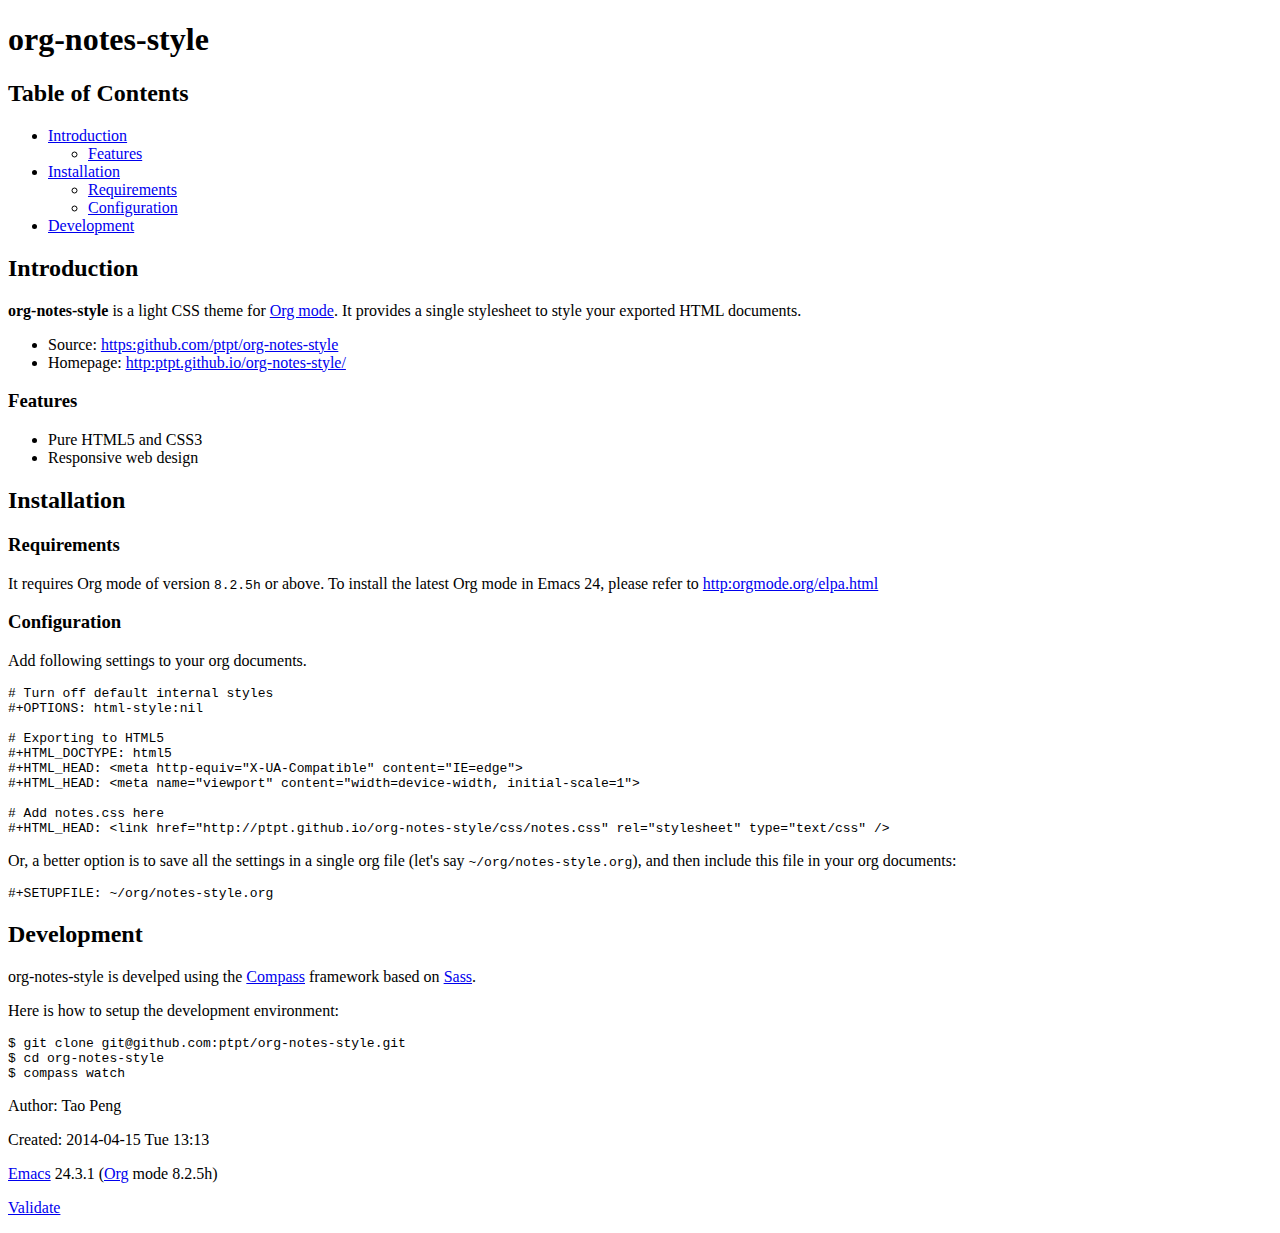
==== index.html @ 5f42485b "Add project source and homepage" ====
<!DOCTYPE html>
<html>
<head>
<title>org-notes-style</title>
<!-- 2014-04-15 Tue 13:13 -->
<meta  charset="utf-8">
<meta  name="generator" content="Org-mode">
<meta  name="author" content="Tao Peng">
<meta http-equiv="X-UA-Compatible" content="IE=edge">
<meta name="viewport" content="width=device-width, initial-scale=1">
<link href="http://ptpt.github.io/org-notes-style/css/notes.css" rel="stylesheet" type="text/css" />
</head>
<body>
<div id="content">
<h1 class="title">org-notes-style</h1>
<nav id="table-of-contents">
<h2>Table of Contents</h2>
<div id="text-table-of-contents">
<ul>
<li><a href="#sec-1">Introduction</a>
<ul>
<li><a href="#sec-1-1">Features</a></li>
</ul>
</li>
<li><a href="#sec-2">Installation</a>
<ul>
<li><a href="#sec-2-1">Requirements</a></li>
<li><a href="#sec-2-2">Configuration</a></li>
</ul>
</li>
<li><a href="#sec-3">Development</a></li>
</ul>
</div>
</nav>


<div id="outline-container-sec-1" class="outline-2">
<h2 id="sec-1">Introduction</h2>
<div class="outline-text-2" id="text-1">
<p>
<b>org-notes-style</b> is a light CSS theme for <a href="http:orgmode.org/">Org mode</a>. It provides a
single stylesheet to style your exported HTML documents.
</p>

<ul class="org-ul">
<li>Source: <a href="https:github.com/ptpt/org-notes-style">https:github.com/ptpt/org-notes-style</a>
</li>
<li>Homepage: <a href="http:ptpt.github.io/org-notes-style/">http:ptpt.github.io/org-notes-style/</a>
</li>
</ul>
</div>

<div id="outline-container-sec-1-1" class="outline-3">
<h3 id="sec-1-1">Features</h3>
<div class="outline-text-3" id="text-1-1">
<ul class="org-ul">
<li>Pure HTML5 and CSS3
</li>
<li>Responsive web design
</li>
</ul>
</div>
</div>
</div>

<div id="outline-container-sec-2" class="outline-2">
<h2 id="sec-2">Installation</h2>
<div class="outline-text-2" id="text-2">
</div><div id="outline-container-sec-2-1" class="outline-3">
<h3 id="sec-2-1">Requirements</h3>
<div class="outline-text-3" id="text-2-1">
<p>
It requires Org mode of version <code>8.2.5h</code> or above. To install the
latest Org mode in Emacs 24, please refer to
<a href="http:orgmode.org/elpa.html">http:orgmode.org/elpa.html</a>
</p>
</div>
</div>

<div id="outline-container-sec-2-2" class="outline-3">
<h3 id="sec-2-2">Configuration</h3>
<div class="outline-text-3" id="text-2-2">
<p>
Add following settings to your org documents.
</p>
<div class="org-src-container">

<pre class="src src-org-mode"># Turn off default internal styles
#+OPTIONS: html-style:nil

# Exporting to HTML5
#+HTML_DOCTYPE: html5
#+HTML_HEAD: &lt;meta http-equiv="X-UA-Compatible" content="IE=edge"&gt;
#+HTML_HEAD: &lt;meta name="viewport" content="width=device-width, initial-scale=1"&gt;

# Add notes.css here
#+HTML_HEAD: &lt;link href="http://ptpt.github.io/org-notes-style/css/notes.css" rel="stylesheet" type="text/css" /&gt;
</pre>
</div>

<p>
Or, a better option is to save all the settings in a single org
file (let's say <code>~/org/notes-style.org</code>), and then include this
file in your org documents:
</p>

<div class="org-src-container">

<pre class="src src-org-mode">#+SETUPFILE: ~/org/notes-style.org
</pre>
</div>
</div>
</div>
</div>

<div id="outline-container-sec-3" class="outline-2">
<h2 id="sec-3">Development</h2>
<div class="outline-text-2" id="text-3">
<p>
org-notes-style is develped using the <a href="http:compass-style.org/">Compass</a> framework based on
<a href="http:sass-lang.com/">Sass</a>.
</p>

<p>
Here is how to setup the development environment:
</p>
<pre class="example">
$ git clone git@github.com:ptpt/org-notes-style.git
$ cd org-notes-style
$ compass watch
</pre>
</div>
</div>
</div>
<div id="postamble" class="status">
<p class="author">Author: Tao Peng</p>
<p class="date">Created: 2014-04-15 Tue 13:13</p>
<p class="creator"><a href="http://www.gnu.org/software/emacs/">Emacs</a> 24.3.1 (<a href="http://orgmode.org">Org</a> mode 8.2.5h)</p>
<p class="validation"><a href="http://validator.w3.org/check?uri=referer">Validate</a></p>
</div>
</body>
</html>
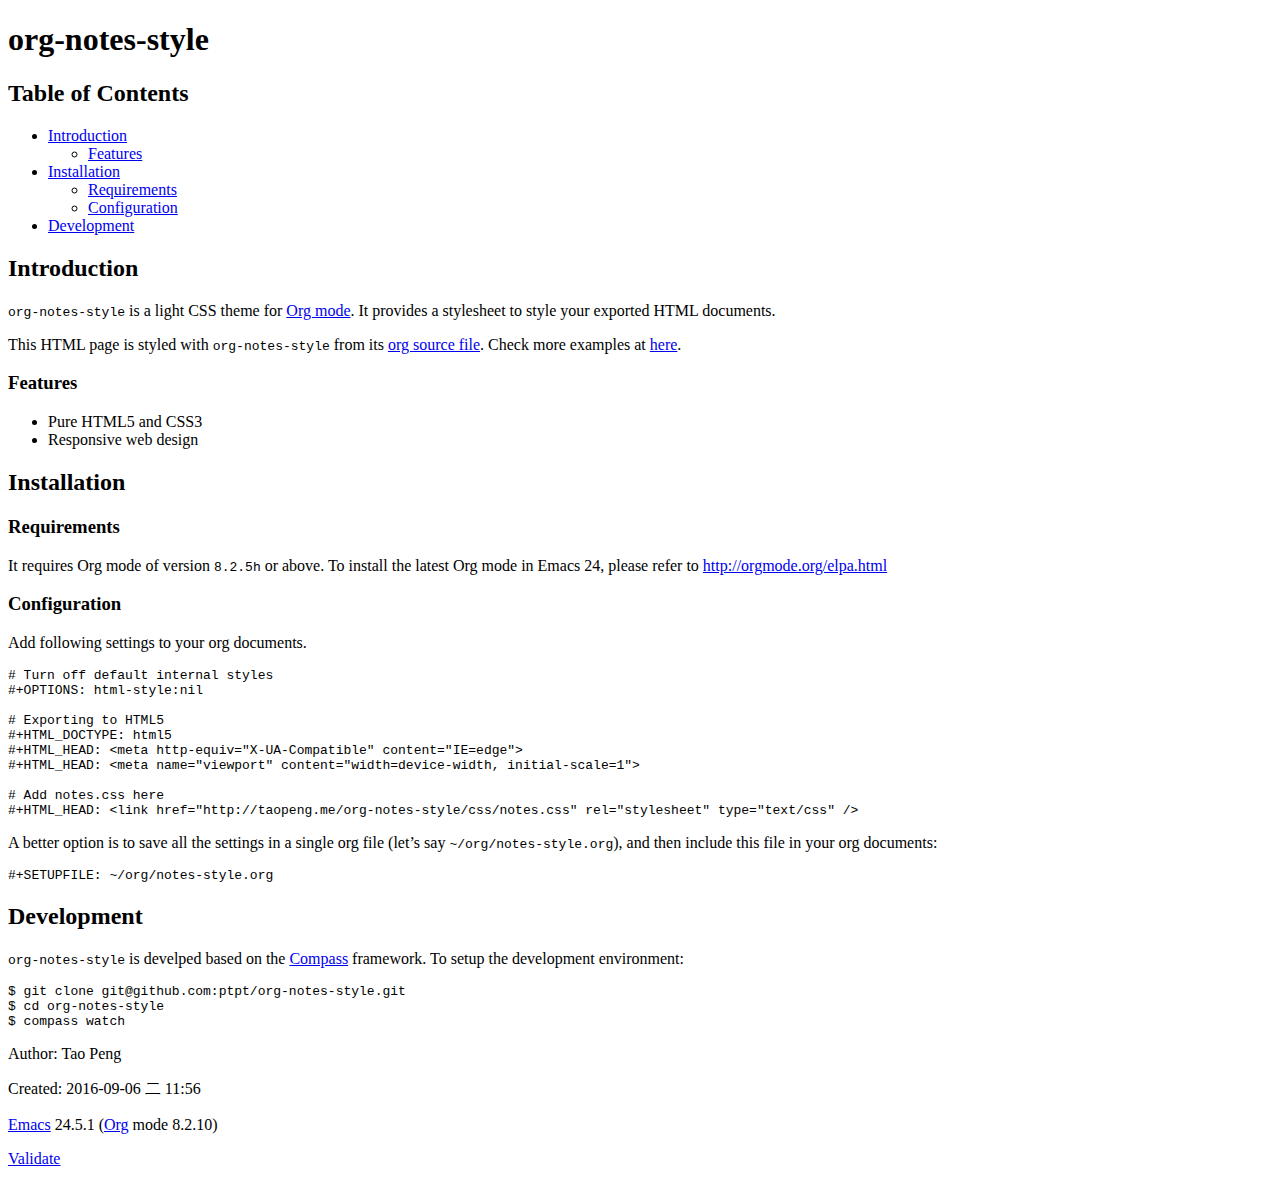
==== commit 94c1141a: "Add example for image" ====
--- a/index.html
+++ b/index.html
@@ -2,13 +2,13 @@
 <html>
 <head>
 <title>org-notes-style</title>
-<!-- 2014-04-15 Tue 13:13 -->
+<!-- 2016-09-06 二 11:56 -->
 <meta  charset="utf-8">
 <meta  name="generator" content="Org-mode">
 <meta  name="author" content="Tao Peng">
 <meta http-equiv="X-UA-Compatible" content="IE=edge">
 <meta name="viewport" content="width=device-width, initial-scale=1">
-<link href="http://ptpt.github.io/org-notes-style/css/notes.css" rel="stylesheet" type="text/css" />
+<link href="http://taopeng.me/org-notes-style/css/notes.css" rel="stylesheet" type="text/css" />
 </head>
 <body>
 <div id="content">
@@ -33,21 +33,17 @@
 </div>
 </nav>
 
-
 <div id="outline-container-sec-1" class="outline-2">
 <h2 id="sec-1">Introduction</h2>
 <div class="outline-text-2" id="text-1">
 <p>
-<b>org-notes-style</b> is a light CSS theme for <a href="http:orgmode.org/">Org mode</a>. It provides a
-single stylesheet to style your exported HTML documents.
+<code>org-notes-style</code> is a light CSS theme for <a href="http://orgmode.org/">Org mode</a>. It provides a
+stylesheet to style your exported HTML documents.
 </p>
 
-<ul class="org-ul">
-<li>Source: <a href="https:github.com/ptpt/org-notes-style">https:github.com/ptpt/org-notes-style</a>
-</li>
-<li>Homepage: <a href="http:ptpt.github.io/org-notes-style/">http:ptpt.github.io/org-notes-style/</a>
-</li>
-</ul>
+<p>
+This HTML page is styled with <code>org-notes-style</code> from its <a href="https://raw.githubusercontent.com/ptpt/org-notes-style/master/index.org">org source file</a>. Check more examples at <a href="http://taopeng.me/org-notes-style/examples.html">here</a>.
+</p>
 </div>
 
 <div id="outline-container-sec-1-1" class="outline-3">
@@ -72,7 +68,7 @@
 <p>
 It requires Org mode of version <code>8.2.5h</code> or above. To install the
 latest Org mode in Emacs 24, please refer to
-<a href="http:orgmode.org/elpa.html">http:orgmode.org/elpa.html</a>
+<a href="http://orgmode.org/elpa.html">http://orgmode.org/elpa.html</a>
 </p>
 </div>
 </div>
@@ -94,14 +90,14 @@
 #+HTML_HEAD: &lt;meta name="viewport" content="width=device-width, initial-scale=1"&gt;
 
 # Add notes.css here
-#+HTML_HEAD: &lt;link href="http://ptpt.github.io/org-notes-style/css/notes.css" rel="stylesheet" type="text/css" /&gt;
+#+HTML_HEAD: &lt;link href="http://taopeng.me/org-notes-style/css/notes.css" rel="stylesheet" type="text/css" /&gt;
 </pre>
 </div>
 
 <p>
-Or, a better option is to save all the settings in a single org
-file (let's say <code>~/org/notes-style.org</code>), and then include this
-file in your org documents:
+A better option is to save all the settings in a single org file
+(let&rsquo;s say <code>~/org/notes-style.org</code>), and then include this file in
+your org documents:
 </p>
 
 <div class="org-src-container">
@@ -117,12 +113,8 @@
 <h2 id="sec-3">Development</h2>
 <div class="outline-text-2" id="text-3">
 <p>
-org-notes-style is develped using the <a href="http:compass-style.org/">Compass</a> framework based on
-<a href="http:sass-lang.com/">Sass</a>.
-</p>
-
-<p>
-Here is how to setup the development environment:
+<code>org-notes-style</code> is develped based on the <a href="http://compass-style.org/">Compass</a> framework. To
+setup the development environment:
 </p>
 <pre class="example">
 $ git clone git@github.com:ptpt/org-notes-style.git
@@ -134,8 +126,8 @@
 </div>
 <div id="postamble" class="status">
 <p class="author">Author: Tao Peng</p>
-<p class="date">Created: 2014-04-15 Tue 13:13</p>
-<p class="creator"><a href="http://www.gnu.org/software/emacs/">Emacs</a> 24.3.1 (<a href="http://orgmode.org">Org</a> mode 8.2.5h)</p>
+<p class="date">Created: 2016-09-06 二 11:56</p>
+<p class="creator"><a href="http://www.gnu.org/software/emacs/">Emacs</a> 24.5.1 (<a href="http://orgmode.org">Org</a> mode 8.2.10)</p>
 <p class="validation"><a href="http://validator.w3.org/check?uri=referer">Validate</a></p>
 </div>
 </body>
